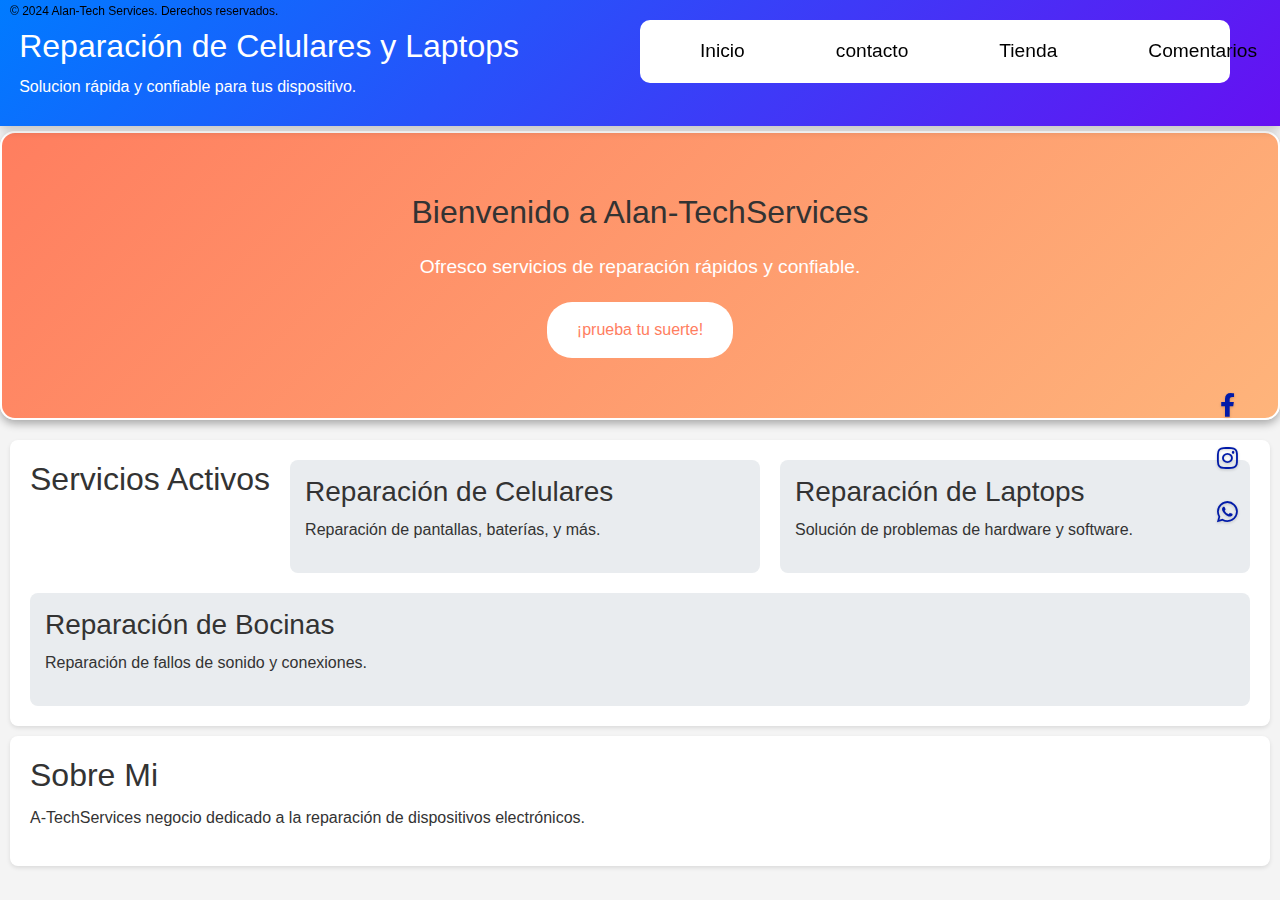
==== index.html @ 2dee17c3 "Add files via upload" ====
<!DOCTYPE html>
<html lang="en">

<head>
    <meta charset="UTF-8">
    <meta name="viewport" content="width=device-width, initial-scale=1.0">
    <title>A-Tech Services</title>
    <link href="https://cdn.jsdelivr.net/npm/bootstrap@5.3.0/dist/css/bootstrap.min.css" rel="stylesheet">
    <link rel="stylesheet" href="css/styles.css">
    <link rel="stylesheet" href="https://cdnjs.cloudflare.com/ajax/libs/font-awesome/6.0.0-beta3/css/all.min.css">
    <!-- Font Awesome Icons -->
</head>

<body>
    <!--html DEL HEADER-->
    <header>
        <div class="header-content">
            <h1>Reparación de Celulares y Laptops</h1>
            <p>Solucion rápida y confiable para tus dispositivo.</p>
        </div>
    </header>


    <!-- HTML DEL NAVBAR -->
    <nav class="navbar navbar-expand-lg navbar-black fixed-top desktop-navbar">
        <div class="container-fluid">
            <div class="collapse navbar-collapse show" id="navbarNav">
                <ul class="navbar-nav ms-auto d-flex flex-row justify-content-end w-100">
                    <li class="nav-item">
                        <a class="nav-link active" aria-current="page" href="index.html">Inicio</a>
                    </li>
                    <li class="nav-item">
                        <a class="nav-link" href="contact.html">contacto</a>
                    </li>
                    <li class="nav-item">
                        <a class="nav-link" href="shop.html">Tienda</a>
                    </li>
                    <li class="nav-item">
                        <a class="nav-link" href="comenta.html">Comentarios</a>
                    </li>
                </ul>
            </div>
        </div>
    </nav>


    <section id="home">
        <h2>Bienvenido a Alan-TechServices</h2>
        <p>Ofresco servicios de reparación rápidos y confiable.</p>
        <button id="promo-btn">¡prueba tu suerte!</button>
    </section>

    <section id="services">
        <h2>Servicios Activos</h2>
        <div class="service" id="phone-repair" data-modal="phone-modal">
            <h3>Reparación de Celulares</h3>
            <p>Reparación de pantallas, baterías, y más.</p>
        </div>
        <div class="service" id="laptop-repair" data-modal="laptop-modal">
            <h3>Reparación de Laptops</h3>
            <p>Solución de problemas de hardware y software.</p>
        </div>
        <div class="service" id="speaker-repair" data-modal="speaker-modal">
            <h3>Reparación de Bocinas</h3>
            <p>Reparación de fallos de sonido y conexiones.</p>
        </div>
    </section>



    <!-- Modal para Reparación de Celulares -->
    <div id="phone-modal" class="modal">
        <div class="modal-content">
            <span class="close">&times;</span>
            <h2>Reparación de Celulares</h2>
            <p><strong>Servicios ofrecidos:</strong></p>
            <ul>
                <li>Reemplazo de pantallas rotas</li>
                <li>Cambio de baterías</li>
                <li>Reparación de botones y conexiones</li>
                <li>Diagnóstico y solución de problemas de software</li>
            </ul>
        </div>
    </div>


    <!-- Modal para Reparación de Laptops -->
    <div id="laptop-modal" class="modal">
        <div class="modal-content">
            <span class="close">&times;</span>
            <h2>Reparación de Laptops</h2>
            <p><strong>Servicios ofrecidos:</strong></p>
            <ul>
                <li>Reparación de hardware (pantalla, teclado, puertos)</li>
                <li>Actualización y reparación de software</li>
                <li>Reemplazo de componentes internos (HDD, RAM)</li>
                <li>Diagnóstico de problemas de rendimiento</li>
            </ul>
        </div>
    </div>


    <!-- Modal para Reparación de Bocinas -->
    <div id="speaker-modal" class="modal">
        <div class="modal-content">
            <span class="close">&times;</span>
            <h2>Reparación de Bocinas</h2>
            <p><strong>Servicios ofrecidos:</strong></p>
            <ul>
                <li>Reparación de fallos de sonido</li>
                <li>Reemplazo de componentes dañados</li>
                <li>Solución de problemas de conexión</li>
                <li>Calibración de sonido</li>
            </ul>
        </div>
    </div>


    <section id="about">
        <h2>Sobre Mi</h2>
        <p>A-TechServices negocio dedicado a la reparación de dispositivos electrónicos.</p>
    </section>






    <!--ICON EN MODO MOVIL Y TABLET  HTML-->
    <nav class="navbar navbar-expand-lg navbar-black fixed-bottom mobile-navbar">
        <div class="container-fluid">
            <div class="collapse navbar-collapse show" id="mobileNavbarNav">
                <ul class="navbar-nav ms-auto d-flex flex-row justify-content-center w-100">
                    <li class="nav-item">
                        <a class="nav-link active" aria-current="page" href="index.html"><i class="fas fa-home"></i></a>
                    </li>
                    <li class="nav-item">
                        <a class="nav-link" href="contact.html"><i class="fas fa-user"></i></a>
                    </li>
                    <li class="nav-item">
                        <a class="nav-link" href="shop.html"><i class="fas fa-store"></i></a>
                    </li>
                    <li class="nav-item">
                        <a class="nav-link" href="comenta.html"><i class="fas fa-envelope"></i></a>
                    </li>
                </ul>
            </div>
        </div>
    </nav>


    <!-- ICONOS DE REDES SOCIALES -->
    <section class="social-media">
        <div class="container text-center">
            <div class="social-icons">
                <a href="#" class="social-icon"><i class="fab fa-facebook-f"></i></a>
                <a href="#" class="social-icon"><i class="fab fa-instagram"></i></a>
                <a href="#" class="social-icon"><i class="fab fa-whatsapp"></i></a>
            </div>
        </div>
    </section>



    <!-- FOOTER -->
    <footer class="footer">
        <p>&copy; 2024 Alan-Tech Services. Derechos reservados.</p>
    </footer>

    <script src="js/scripts.js"></script>
    <script src="https://cdn.jsdelivr.net/npm/bootstrap@5.3.0/dist/js/bootstrap.bundle.min.js"></script>
</body>

</html>
---- css/styles.css ----
/* Reset básico */
* {
    margin: 0;
    padding: 0;
    box-sizing: border-box;
}

body {
    font-family: Arial, sans-serif;
    line-height: 1.6;
    background-color: #f4f4f4;
    color: #333;
}

/* Estilos generales del encabezado */
header {
    background: linear-gradient(135deg, #007bff, #6610f2);
    color: #fff;
    text-align: left;
    padding: 0.2rem;
    position: relative; 
    top: 0;
    left: 0;
    width: 100%;
    box-shadow: 0 4px 10px rgba(0, 0, 0, 0.2);
    z-index: 1000; 
    overflow: hidden;
    transition: transform 0.3s ease, opacity 0.3s ease; /* Transiciones suaves para el encabezado */
}

/* Contenido del header */
.header-content {
    margin-top: 0.5rem;
    padding: 1rem;
    animation: fadeInUp 1.5s ease-out;
}

/* Estilos del h1 y p */
.header-content h1 {
    font-size: 2rem;
    margin: 0;
    animation: bounceIn 2s ease-out;
}

.header-content p {
    font-size: 1rem;
    margin: 0.5rem 0;
}

/* Animaciones clave */
@keyframes fadeInUp {
    from {
        opacity: 0;
        transform: translateY(20px);
    }
    to {
        opacity: 1;
        transform: translateY(0);
    }
}

@keyframes bounceIn {
    0% {
        transform: scale(0.3);
        opacity: 0;
    }
    50% {
        transform: scale(1.1);
        opacity: 1;
    }
    100% {
        transform: scale(1);
    }
}

/* Clases para el efecto de scroll */
.scrolled-down header {
    transform: translateY(-100%); /* Oculta el encabezado cuando se hace scroll hacia abajo */
    opacity: 0; /* Hace que el encabezado sea invisible */
}

.scrolled-up header {
    transform: translateY(0); /* Muestra el encabezado cuando se hace scroll hacia arriba */
    opacity: 1; /* Hace que el encabezado sea visible */
}

/* Adaptaciones para dispositivos móviles */
@media (max-width: 1024px) {
    .header-content h1 {
        font-size: 1.5rem; /* Tamaño del texto en pantallas más pequeñas */
        text-align: center;
    }
    .header-content p {
        font-size: 0.8rem;
        margin: 0.5rem 0;
        text-align: center;
    }
}



/* Estyles del navbar tanto en movilñes pc y tablet*/
.navbar {
    background: rgb(255, 255, 255); 
    border-radius: 10px;
    transition: background 0.3s ease-in-out;
    width: auto; 
    padding-right: 7%;
    margin: 20px;
    transition: transform 0.3s ease, opacity 0.3s ease; /* Transiciones suaves para el navbar */
}


/* Clases para el efecto de scroll en el navbar */
.scrolled-down .navbar {
    transform: translateY(-100%); /* Oculta el navbar cuando se hace scroll hacia abajo */
    opacity: 0; /* Hace que el navbar sea invisible */
}

.scrolled-up .navbar {
    transform: translateY(0); /* Muestra el navbar cuando se hace scroll hacia arriba */
    opacity: 1; /* Hace que el navbar sea visible */
}

.navbar-nav {
    flex-direction: row;
    align-items: center;
}

.navbar-nav .nav-link {
    color: #000000;
    font-size: 1.2rem;
    margin-left: 40px;
    margin-right: 35px;
    transition: color 0.3s ease-in-out;
    
}

.navbar-nav .nav-link:hover {
    color: #dac50f;
}


/* styles de computadora */

.desktop-navbar {
    margin-left: 50%;
    margin-right: 50px; 
    
}


.desktop-navbar .nav-link i {
    display: none; 
}

/* styles de celulares */

.mobile-navbar {
    display: none;
    position: fixed; /* Fija la posición en la pantalla */
    bottom: -9px; /* Asegura que esté en la parte inferior */
    left: 0;
    background: rgba(255, 255, 255, 0.527); /* Fondo semi-transparente */
    color: #010101; /* Color del texto */
    text-align: center; /* Centra el texto */
    font-size: 1.5rem; /* Ajusta el tamaño del texto */
    padding: 5px; /* Espaciado interno */
    box-shadow: 0 -2px 5px rgba(0, 0, 0, 0.2); /* Sombra sutil para destacar */
    z-index: 1000; /* Asegura que esté por encima de otros elementos */
}

/* ajueste al nabvar en movil */
.mobile-navbar .nav-link {
    color: #000000;
    font-size: 2rem; /* Tamaño del texto de los enlaces */
    margin-left: 15px; /* Espaciado entre los enlaces */
    margin-right: 15px;
    padding: 5px; /* Espaciado interno de los enlaces */
}

/* tablet*/
@media (max-width: 1024px) {
    .desktop-navbar {
        display: none;
    }

    .mobile-navbar {
        display: flex;
    }
}

/* Futuristic Animations */
@keyframes pulseGlow {
    0% {
        text-shadow: 0 0 5px #00ffcc, 0 0 10px #00ffcc, 0 0 20px #00ffcc, 0 0 40px #00ffcc, 0 0 80px #00ffcc, 0 0 120px #00ffcc, 0 0 160px #00ffcc;
    }
    100% {
        text-shadow: 0 0 10px #00ffff, 0 0 20px #00ffff, 0 0 40px #00ffff, 0 0 80px #00ffff, 0 0 120px #00ffff, 0 0 160px #00ffff, 0 0 200px #00ffff;
    }
}


/* CSS del footer */

.footer {
    position: fixed;
    top: -8px; /* Asegura que el footer esté en la parte inferior */
    left: 0;
    width: 100%;
    background-color: transparent; /* Sin fondo */
    color: rgb(0, 0, 0); /* Color del texto */
    text-align: left; /* Centra el texto */
    font-size: 0.75rem; /* Tamaño de fuente adecuado para el footer */
    z-index: 1000;
    padding: 10px; /* Espaciado interno */
    line-height: 1.5; /* Altura de línea */
    transition: transform 0.3s ease, opacity 0.3s ease; /* Transiciones suaves para el footer */
}

/* Clases para el efecto de scroll en el footer */
.scrolled-down .footer {
    transform: translateY(100%); /* Oculta el footer cuando se hace scroll hacia abajo */
    opacity: 0; /* Hace que el footer sea invisible */
}

.scrolled-up .footer {
    transform: translateY(0); /* Muestra el footer cuando se hace scroll hacia arriba */
    opacity: 1; /* Hace que el footer sea visible */
}





/* css de las redes sociales*/

.social-media {
    position: fixed; /* Fijo en la pantalla */
    top: 50%;
    right: 0;
    transform: translateY(-50%); /* Centra verticalmente */
    padding: 20px;
    /* Elimina el fondo y la sombra del contenedor */
    background-color: transparent;
    /* Opcional: bordes redondeados y sombra del contenedor se eliminan */
    border-radius: 0;
    box-shadow: none;
    z-index: 1000; /* Asegura que esté sobre otros elementos */
}

/* Contenedor de íconos */
.social-icons {
    display: flex;
    flex-direction: column; /* Alinea los íconos verticalmente */
    align-items: center; /* Centra los íconos horizontalmente dentro del contenedor */
    gap: 15px; /* Espacio entre íconos */
    animation: slideIn 1s ease-out;
    
}

/* Estilos individuales para los íconos */
.social-icon {
    display: inline-block;
    font-size: 24px; /* Tamaño del ícono, ajusta si es necesario */
    color: #011aa8; /* Color azul */
    transition: color 0.3s ease, transform 0.3s ease, box-shadow 0.3s ease; /* Transición suave */
    text-decoration: none; /* Quitar subrayado */
    /* Añadir sombreado sutil a los íconos */
    text-shadow: 0 1px 3px rgba(0, 0, 0, 0.2);
}

.social-icon:hover,
.social-icon:focus {
    color: #f8e805; /* Color azul más oscuro para el hover/focus */
    transform: scale(1.1); /* Efecto de escala al pasar el cursor */
    /* Añadir sombreado más pronunciado al pasar el cursor */
    text-shadow: 0 2px 6px rgba(0, 0, 0, 0.4);
}

.social-icon:active {
    color: #7a6400; /* Color azul aún más oscuro cuando se hace clic */
    transform: scale(1.05); /* Efecto de escala al hacer clic */
    /* Mantener el sombreado pronunciado al hacer clic */
    text-shadow: 0 2px 6px rgba(0, 0, 0, 0.4);
}

/* Animación de deslizamiento */
@keyframes slideIn {
    from {
        opacity: 0;
        transform: translateY(30px);
    }
    to {
        opacity: 1;
        transform: translateY(0);
    }
}





/*css del home*/

#home {
    background: linear-gradient(135deg, #ff7e5f, #feb47b); /* Fondo con gradiente atractivo */
    padding: 60px 20px; /* Espaciado interno para el contenido */
    margin: 5px auto 20px; /* Separación de 80px desde el header y margen inferior */
    border-radius: 15px;
    border: 2px solid #ffffff; /* Borde blanco */
    box-shadow: 0 4px 8px rgba(0, 0, 0, 0.3); /* Sombra para efecto de profundidad */
    color: #ffffff;
    text-align: center; /* Centra el texto */
    font-family: 'Arial', sans-serif;
    transition: transform 0.3s ease, opacity 0.3s ease; /* Transiciones suaves */
    position: relative;
}
/* Ajustes para dispositivos móviles */
@media (max-width: 1024px) {
    #home {
        margin: 10px auto 20px; /* Ajusta el margen superior para pantallas más pequeñas */
        padding: 40px 15px; /* Reduce el padding si es necesario para adaptarse mejor a pantallas más pequeñas */
    }
}

/* Ajustes para dispositivos móviles más pequeños */
@media (max-width: 600px) {
    #home {
        margin: 4px auto 20px; /* Ajusta el margen superior para pantallas muy pequeñas */
        padding: 30px 10px; /* Ajusta el padding para adaptarse mejor a pantallas muy pequeñas */
    }
}

/* Estilo del encabezado dentro de la sección #home */
#home h2 {
    font-size: 2rem;
    margin: 0;
    animation: fadeInUp 1s ease-out; /* Animación para el título */
}

/* Estilo del párrafo dentro de la sección #home */
#home p {
    font-size: 1.2rem;
    margin: 20px 0;
    animation: fadeInUp 1.5s ease-out; /* Animación para el párrafo */
}

/* Estilo del botón dentro de la sección #home */
#home #promo-btn {
    background-color: #ffffff;
    color: #ff7e5f;
    border: none;
    border-radius: 25px;
    padding: 15px 30px;
    font-size: 1rem;
    cursor: pointer;
    transition: background-color 0.3s ease, transform 0.3s ease; /* Transiciones suaves para el botón */
    animation: bounceIn 2s ease-out; /* Animación para el botón */
}

#home #promo-btn:hover {
    background-color: #ff7e5f;
    color: #ffffff;
    transform: scale(1.05); /* Efecto de zoom en hover */
}

/* Animación de entrada para el texto */
@keyframes fadeInUp {
    from {
        opacity: 0;
        transform: translateY(20px);
    }
    to {
        opacity: 1;
        transform: translateY(0);
    }
}

/* Animación de rebote para el botón */
@keyframes bounceIn {
    0% {
        transform: scale(0.3);
        opacity: 0;
    }
    50% {
        transform: scale(1.1);
        opacity: 1;
    }
    100% {
        transform: scale(1);
    }
}





/* styles de la secciones  */


section {
    padding: 20px;
    margin: 10px;
    border-radius: 8px;
    background: #fff;
    box-shadow: 0 2px 4px rgba(0, 0, 0, 0.1);
}

h2 {
    color: #333;
    margin-bottom: 10px;
}

button {
    background-color: #007bff;
    color: #fff;
    border: none;
    padding: 10px 20px;
    font-size: 16px;
    border-radius: 5px;
    cursor: pointer;
    transition: background-color 0.3s;
}

button:hover {
    background-color: #0056b3;
}

/* Estilos de los servicios */
#services {
    display: flex;
    flex-wrap: wrap;
    gap: 20px;
}

.service {
    flex: 1 1 calc(33.333% - 20px);
    padding: 15px;
    background: #e9ecef;
    border-radius: 8px;
    cursor: pointer;
    transition: background-color 0.3s;
}

.service:hover {
    background-color: #dee2e6;
}

/* Estilos del modal */
.modal {
    display: none;
    position: fixed;
    top: 0;
    left: 0;
    width: 100%;
    height: 100%;
    background: rgba(0, 0, 0, 0.5);
    justify-content: center;
    align-items: center;
}

.modal-content {
    background: #fff;
    padding: 20px;
    border-radius: 8px;
    width: 80%;
    max-width: 600px;
    position: relative;
}

.close {
    position: absolute;
    top: 10px;
    right: 10px;
    font-size: 24px;
    cursor: pointer;
}

/* Responsivo */
@media (max-width: 768px) {
    .service {
        flex: 1 1 100%;
    }
}

@media (max-width: 480px) {
    button {
        font-size: 14px;
        padding: 8px 16px;
    }
}


/* Estilo general para la sección de contacto */
#contact {
    background: linear-gradient(135deg, #f0f4f8, #e0e6ed); /* Gradiente suave de fondo */
    padding: 80px 20px; /* Espaciado interno para el contenido */
    margin: 130px auto 60px; /* Separación desde el encabezado y margen inferior */
    border-radius: 20px;
    border: 3px solid #056dce; /* Borde de color suave */
    box-shadow: 0 8px 20px rgba(0, 0, 0, 0.2); /* Sombra suave para profundidad */
    color: #333333; /* Color del texto */
    text-align: center; /* Centra el texto */
    font-family: 'Arial', sans-serif;
    max-width: 350px; /* Ancho máximo para la sección */
    position: relative;
}

/* Estilo del encabezado dentro de la sección de contacto */
#contact h2 {
    font-size: 2.5rem;
    margin-bottom: 20px;
    color: #1a1a1a; /* Color oscuro para el título */
    animation: fadeInDown 1s ease-out; /* Animación para el título */
}

/* Estilo del párrafo dentro de la sección de contacto */
#contact p {
    font-size: 1.2rem;
    margin-bottom: 30px;
    color: #555555; /* Color gris claro para el párrafo */
    animation: fadeInDown 1.5s ease-out; /* Animación para el párrafo */
}

/* Contenedor de íconos de contacto */
.contact-icons {
    display: flex;
    flex-direction: column; /* Disposición vertical */
    align-items: center; /* Centra los íconos horizontalmente */
    gap: 20px; /* Espacio entre íconos */
    animation: fadeInUp 1s ease-out; /* Animación de entrada */
}

/* Estilo para los enlaces de contacto */
.contact-link {
    display: flex;
    align-items: center; /* Centra el ícono y el texto verticalmente */
    justify-content: center; /* Centra el ícono y el texto horizontalmente */
    width: 150px; /* Tamaño fijo para todos los íconos */
    height: 50px; /* Tamaño fijo para todos los íconos */
    background: rgba(255, 255, 255, 0.8); /* Fondo blanco con opacidad */
    color: #333333; /* Color del texto */
    padding: 10px;
    border-radius: 25px; /* Bordes redondeados */
    text-decoration: none; /* Quitar subrayado */
    transition: background-color 0.3s ease, transform 0.3s ease, box-shadow 0.3s ease; /* Transiciones suaves */
    font-size: 1rem; /* Tamaño de fuente ajustado */
    box-shadow: 0 4px 8px rgba(0, 0, 0, 0.2); /* Sombra sutil */
    font-weight: 600; /* Fuente en negrita */
    animation: pulse 1.5s infinite; /* Nueva animación */
}

/* Estilo al pasar el cursor sobre los enlaces de contacto */
.contact-link:hover,
.contact-link:focus {
    background: #ffffff; /* Fondo más brillante */
    color: #1a1a1a; /* Color del texto más oscuro */
    transform: scale(1.05); /* Efecto de escala al pasar el cursor */
    box-shadow: 0 6px 12px rgba(0, 0, 0, 0.3); /* Sombra más pronunciada */
}

/* Animación de desvanecimiento y bajada */
@keyframes fadeInDown {
    from {
        opacity: 0;
        transform: translateY(-30px);
    }
    to {
        opacity: 1;
        transform: translateY(0);
    }
}

/* Animación de desvanecimiento y subida */
@keyframes fadeInUp {
    from {
        opacity: 0;
        transform: translateY(30px);
    }
    to {
        opacity: 1;
        transform: translateY(0);
    }
}

/* Nueva animación de pulso */
@keyframes pulse {
    0% {
        transform: scale(1);
    }
    50% {
        transform: scale(1.1);
    }
    100% {
        transform: scale(1);
    }
}

/* Ajustes específicos para pantallas pequeñas */
@media (max-width: 768px) {
    #contact {
        margin: 25px auto 40px; /* Menos margen superior en pantallas pequeñas */
        padding: 40px 15px; /* Ajusta el espaciado interno para pantallas pequeñas */
    }

    #contact h2 {
        font-size: 2rem; /* Reduce el tamaño del texto en pantallas pequeñas */
    }

    #contact p {
        font-size: 1rem; /* Ajusta el tamaño de fuente del párrafo en pantallas pequeñas */
    }

    .contact-link {
        font-size: 1rem; /* Ajusta el tamaño de fuente de los enlaces en pantallas pequeñas */
        padding: 8px 16px; /* Ajusta el relleno en pantallas pequeñas */
    }
}

/* Estilo específico para el ícono de WhatsApp */
.contact-link.whatsapp {
    background-color: #25D366; /* Color verde de WhatsApp */
    color: #ffffff; /* Color del texto blanco */
}

/* Estilo al pasar el cursor sobre el enlace de WhatsApp */
.contact-link.whatsapp:hover,
.contact-link.whatsapp:focus {
    background-color: #128C7E; /* Color verde más oscuro de WhatsApp */
}

/* Estilo cuando se hace clic en el enlace de WhatsApp */
.contact-link.whatsapp:active {
    background-color: #075E54; /* Color verde aún más oscuro */
}

/* Estilo específico para el ícono de Correo Electrónico */
.contact-link.email {
    background-color: #F7E8A4; /* Color amarillo para el correo electrónico */
    color: #333333; /* Color del texto oscuro */
}

/* Estilo al pasar el cursor sobre el enlace de Correo Electrónico */
.contact-link.email:hover,
.contact-link.email:focus {
    background-color: #F2C400; /* Color amarillo más oscuro */
}

/* Estilo cuando se hace clic en el enlace de Correo Electrónico */
.contact-link.email:active {
    background-color: #E1A800; /* Color amarillo aún más oscuro */
}

/* Estilo específico para el ícono de Teléfono */
.contact-link.phone {
    background-color: #4A90E2; /* Color azul para el teléfono */
    color: #ffffff; /* Color del texto blanco */
}

/* Estilo al pasar el cursor sobre el enlace de Teléfono */
.contact-link.phone:hover,
.contact-link.phone:focus {
    background-color: #357ABD; /* Color azul más oscuro */
}

/* Estilo cuando se hace clic en el enlace de Teléfono */
.contact-link.phone:active {
    background-color: #2C6B9D; /* Color azul aún más oscuro */
}




/*CSS DE SHOP*/
/* Estilos generales de la sección */
.section {
    background-color: #f8f9fa;
    padding-top: 60px; /* Espacio desde el header */
    padding-bottom: 60px;
    position: relative;
    overflow: hidden;
}

/* Efecto de parallax y desenfoque en el fondo */
.section::before {
    content: "";
    position: absolute;
    top: 0;
    left: 0;
    width: 100%;
    height: 100%;
    background: url('path-to-background-image.jpg') no-repeat center center fixed;
    background-size: cover;
    filter: blur(15px);
    z-index: -1;
    transform: scale(1.1); /* Asegura que el fondo cubra toda el área */
}

/* Estilo para el contenedor de tarjetas de producto */
.card {
    border-radius: 20px;
    overflow: hidden;
    position: relative;
    transition: transform 0.5s ease, box-shadow 0.5s ease;
    cursor: pointer;
    background-color: #fff;
    box-shadow: 0 8px 24px rgba(0, 0, 0, 0.3);
    will-change: transform, box-shadow;
    z-index: 1; /* Asegura que la tarjeta esté encima del fondo borroso */
}

/* Estilo para la imagen del producto */
.card-img-top {
    transition: transform 0.5s ease, filter 0.5s ease;
}

/* Efecto de zoom y filtro en la imagen del producto al pasar el mouse */
.card:hover .card-img-top {
    transform: scale(1.3);
    filter: brightness(50%) blur(4px);
}

/* Estilo para el cuerpo de la tarjeta */
.card-body {
    padding: 20px;
    position: relative;
    background-color: #fff;
    transition: background-color 0.3s ease;
}

/* Estilo para el título del producto */
.card-title {
    font-size: 1.6rem;
    font-weight: bold;
    margin-bottom: 0.5rem;
    color: #333;
    transition: color 0.3s ease;
}

/* Cambiar color del título al pasar el mouse */
.card:hover .card-title {
    color: #ffd700; /* Oro */
}

/* Estilo para la descripción breve del producto */
.card-text {
    font-size: 1.1rem;
    color: #6c757d;
    margin-bottom: 0.5rem;
}

/* Estilo para el precio del producto */
.card-price {
    font-size: 1.4rem;
    font-weight: bold;
    color: #28a745;
    margin-bottom: 1rem;
}

/* Estilo para el botón de compra */
.btn-success {
    background-color: #28a745;
    border-color: #28a745;
    transition: background-color 0.3s ease, border-color 0.3s ease, transform 0.3s ease;
    border-radius: 50px;
}

.btn-success:hover {
    background-color: #218838;
    border-color: #1e7e34;
    transform: translateY(-4px) scale(1.05);
}

/* Estilo para el contenedor de detalles del producto */
.product-details {
    display: none; /* Oculto por defecto */
    padding: 20px;
    background-color: rgba(255, 255, 255, 0.9); /* Fondo blanco con opacidad */
    border-top: 1px solid #ddd;
    box-shadow: 0 8px 16px rgba(0, 0, 0, 0.2);
    position: absolute;
    bottom: 0;
    left: 0;
    right: 0;
    max-height: 0; /* Inicialmente no visible */
    overflow: hidden;
    transition: max-height 0.6s ease, padding 0.6s ease, opacity 0.6s ease, transform 0.6s ease;
    opacity: 0;
    transform: translateY(10px);
}

/* Mostrar el contenedor de detalles cuando se activa */
.product-card.active .product-details {
    display: block;
    max-height: 400px; /* Tamaño máximo que el contenido puede expandirse */
    opacity: 1;
    transform: translateY(0);
    animation: expand 0.6s ease-out forwards;
}

/* Estilo para ocultar la imagen cuando se activa el contenido adicional */
.product-card.active .card-img-top {
    opacity: 0;
    transition: opacity 0.6s ease;
}

/* Estilo para el contenedor del producto */
.product-card {
    position: relative;
    cursor: pointer;
    overflow: hidden;
    transition: transform 0.5s ease, box-shadow 0.5s ease;
}

/* Efecto de deslizamiento de fondo cuando el mouse pasa sobre la tarjeta */
.product-card:hover {
    box-shadow: 0 16px 32px rgba(0, 0, 0, 0.4);
    transform: translateY(-10px);
}

/* Animación de expansión para detalles */
@keyframes expand {
    from {
        max-height: 0;
        opacity: 0;
        transform: translateY(10px);
    }
    to {
        max-height: 400px;
        opacity: 1;
        transform: translateY(0);
    }
}
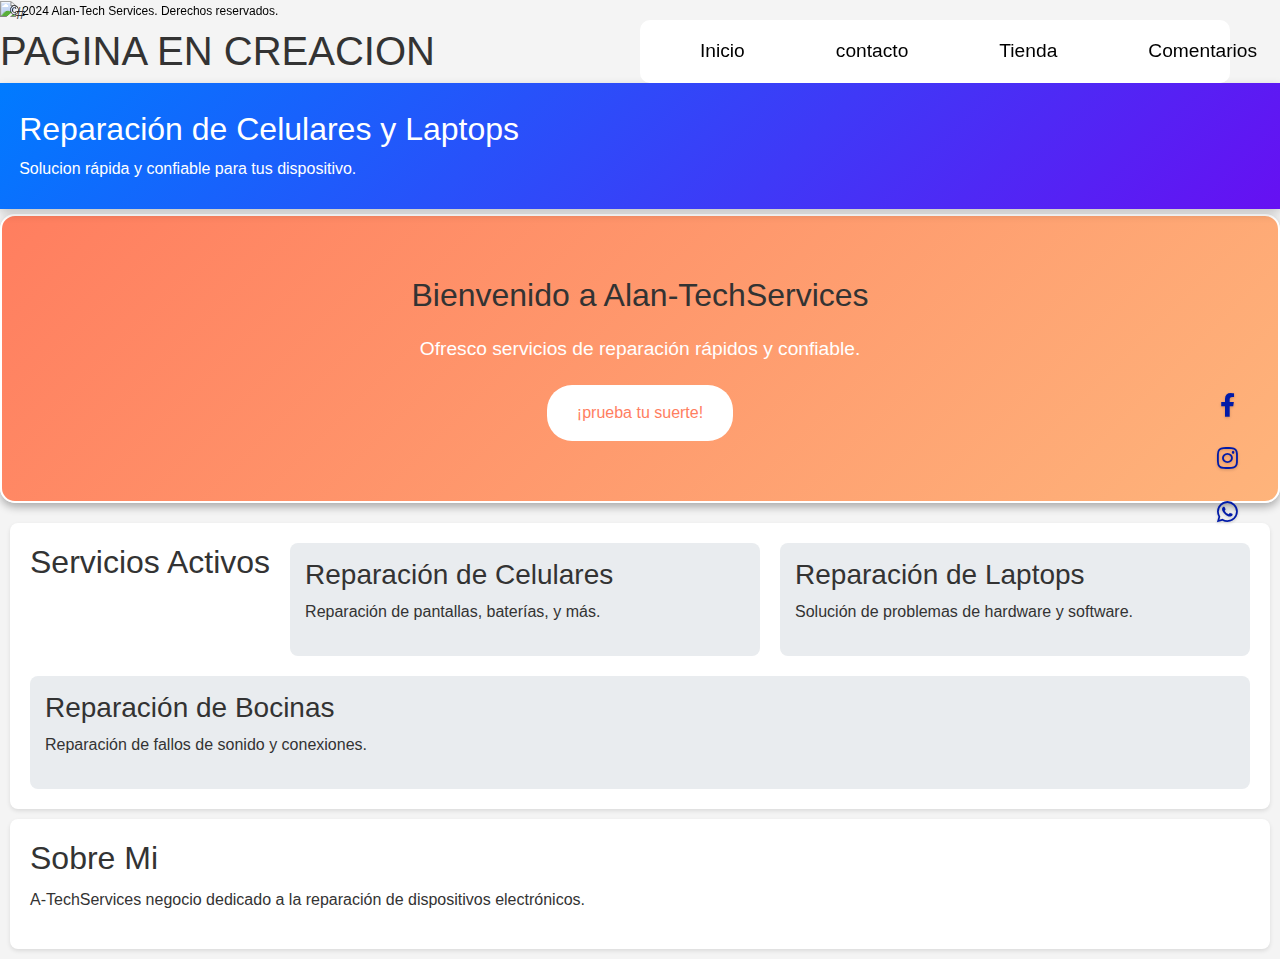
==== commit d516d358: "Update index.html" ====
--- a/index.html
+++ b/index.html
@@ -7,11 +7,17 @@
     <title>A-Tech Services</title>
     <link href="https://cdn.jsdelivr.net/npm/bootstrap@5.3.0/dist/css/bootstrap.min.css" rel="stylesheet">
     <link rel="stylesheet" href="css/styles.css">
+    <link rel="stylesheet" href="css/style.css">
     <link rel="stylesheet" href="https://cdnjs.cloudflare.com/ajax/libs/font-awesome/6.0.0-beta3/css/all.min.css">
     <!-- Font Awesome Icons -->
 </head>
 
 <body>
+
+    <div class="loader_bg">
+   <div class="loader"><img src="img/loading.gif" alt="#" /></div>
+   <h1>PAGINA EN CREACION</h1>
+</div>
     <!--html DEL HEADER-->
     <header>
         <div class="header-content">
@@ -167,8 +173,12 @@
         <p>&copy; 2024 Alan-Tech Services. Derechos reservados.</p>
     </footer>
 
+    <script src="js/jquery.min.js"></script>
+     
+    <script src="js/custom.js"></script>
+
     <script src="js/scripts.js"></script>
     <script src="https://cdn.jsdelivr.net/npm/bootstrap@5.3.0/dist/js/bootstrap.bundle.min.js"></script>
 </body>
 
-</html>+</html>
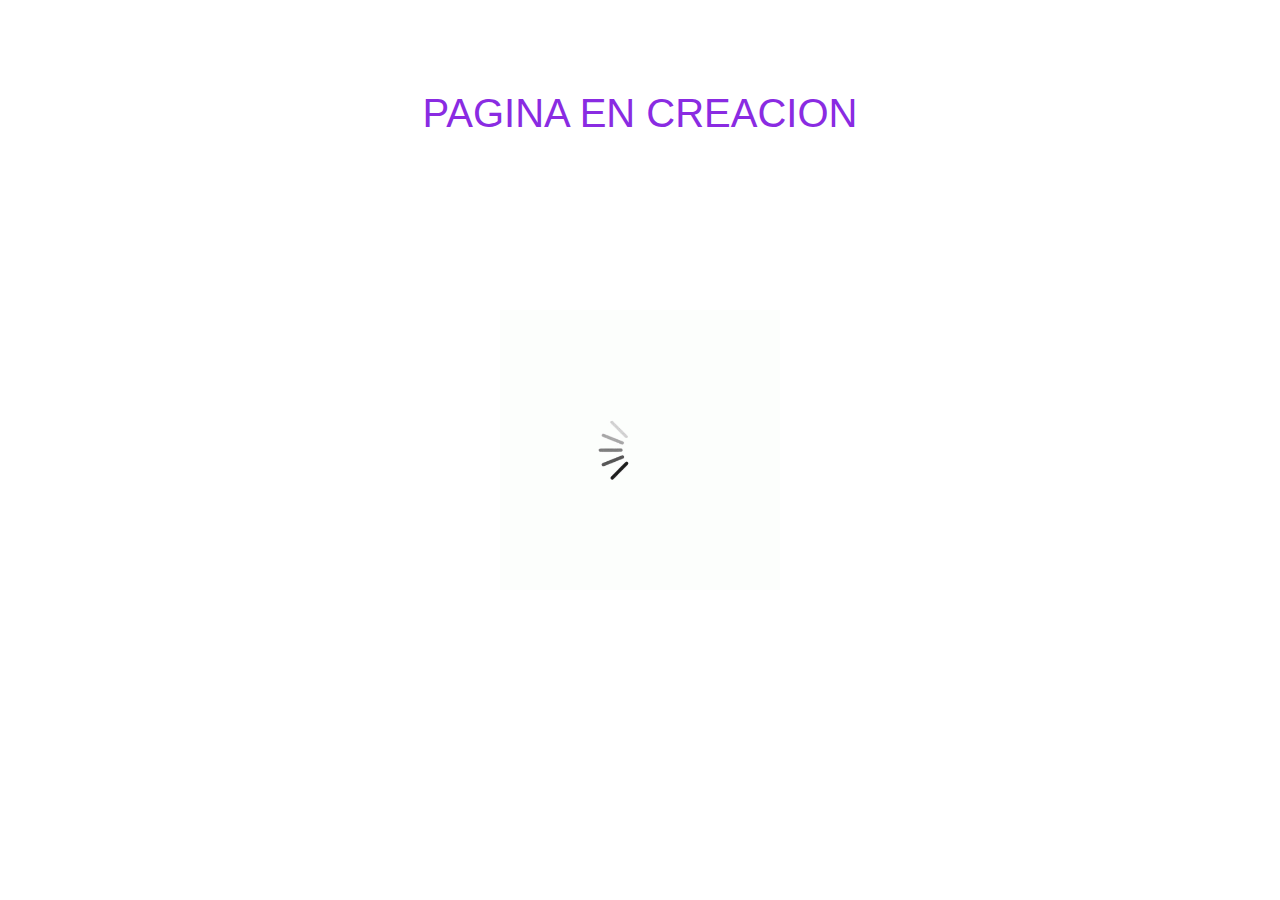
==== commit b2a511cb: "actualizacion index.html" ====
--- a/index.html
+++ b/index.html
@@ -9,6 +9,8 @@
     <link rel="stylesheet" href="css/styles.css">
     <link rel="stylesheet" href="css/style.css">
     <link rel="stylesheet" href="https://cdnjs.cloudflare.com/ajax/libs/font-awesome/6.0.0-beta3/css/all.min.css">
+    <link rel="stylesheet" href="https://cdnjs.cloudflare.com/ajax/libs/font-awesome/5.15.4/css/all.min.css">
+
     <!-- Font Awesome Icons -->
 </head>
 
@@ -50,86 +52,207 @@
     </nav>
 
 
-    <section id="home">
-        <h2>Bienvenido a Alan-TechServices</h2>
-        <p>Ofresco servicios de reparación rápidos y confiable.</p>
-        <button id="promo-btn">¡prueba tu suerte!</button>
-    </section>
-
-    <section id="services">
-        <h2>Servicios Activos</h2>
+
+    <h2 id="services-title">Servicios Activos</h2>
+
+    <section id="services" class="text-center">
+        
+
         <div class="service" id="phone-repair" data-modal="phone-modal">
+            <div class="service-icon">
+                <i class="fas fa-mobile-alt fa-3x"></i>
+            </div>
             <h3>Reparación de Celulares</h3>
             <p>Reparación de pantallas, baterías, y más.</p>
         </div>
         <div class="service" id="laptop-repair" data-modal="laptop-modal">
+            <div class="service-icon">
+                <i class="fas fa-laptop fa-3x"></i>
+            </div>
             <h3>Reparación de Laptops</h3>
             <p>Solución de problemas de hardware y software.</p>
         </div>
         <div class="service" id="speaker-repair" data-modal="speaker-modal">
+            <div class="service-icon">
+                <i class="fas fa-volume-up fa-3x"></i>
+            </div>
             <h3>Reparación de Bocinas</h3>
             <p>Reparación de fallos de sonido y conexiones.</p>
         </div>
     </section>
+    
 
 
 
     <!-- Modal para Reparación de Celulares -->
-    <div id="phone-modal" class="modal">
-        <div class="modal-content">
-            <span class="close">&times;</span>
-            <h2>Reparación de Celulares</h2>
-            <p><strong>Servicios ofrecidos:</strong></p>
-            <ul>
-                <li>Reemplazo de pantallas rotas</li>
-                <li>Cambio de baterías</li>
-                <li>Reparación de botones y conexiones</li>
-                <li>Diagnóstico y solución de problemas de software</li>
-            </ul>
-        </div>
-    </div>
-
-
-    <!-- Modal para Reparación de Laptops -->
-    <div id="laptop-modal" class="modal">
-        <div class="modal-content">
-            <span class="close">&times;</span>
-            <h2>Reparación de Laptops</h2>
-            <p><strong>Servicios ofrecidos:</strong></p>
-            <ul>
-                <li>Reparación de hardware (pantalla, teclado, puertos)</li>
-                <li>Actualización y reparación de software</li>
-                <li>Reemplazo de componentes internos (HDD, RAM)</li>
-                <li>Diagnóstico de problemas de rendimiento</li>
-            </ul>
-        </div>
-    </div>
-
-
-    <!-- Modal para Reparación de Bocinas -->
-    <div id="speaker-modal" class="modal">
-        <div class="modal-content">
-            <span class="close">&times;</span>
-            <h2>Reparación de Bocinas</h2>
-            <p><strong>Servicios ofrecidos:</strong></p>
-            <ul>
-                <li>Reparación de fallos de sonido</li>
-                <li>Reemplazo de componentes dañados</li>
-                <li>Solución de problemas de conexión</li>
-                <li>Calibración de sonido</li>
-            </ul>
-        </div>
-    </div>
-
-
-    <section id="about">
-        <h2>Sobre Mi</h2>
-        <p>A-TechServices negocio dedicado a la reparación de dispositivos electrónicos.</p>
-    </section>
-
-
-
-
+<div id="phone-modal" class="modal">
+    <div class="modal-content">
+        <span class="close">&times;</span>
+        <h2>Reparación de Celulares</h2>
+        <p><strong>Servicios ofrecidos:</strong></p>
+        <ul class="service-list">
+            <li data-target="phone-screen-replace">Reemplazo de pantallas rotas</li>
+            <li data-target="phone-battery-change">Cambio de baterías</li>
+            <li data-target="phone-button-repair">Reparación de botones y conexiones</li>
+            <li data-target="phone-software-diagnosis">Diagnóstico y solución de problemas de software</li>
+        </ul>
+    </div>
+</div>
+
+<!-- Modal para Reparación de Laptops -->
+<div id="laptop-modal" class="modal">
+    <div class="modal-content">
+        <span class="close">&times;</span>
+        <h2>Reparación de Laptops</h2>
+        <p><strong>Servicios ofrecidos:</strong></p>
+        <ul class="service-list">
+            <li data-target="laptop-hardware-repair">Reparación de hardware (pantalla, teclado, puertos)</li>
+            <li data-target="laptop-software-repair">Actualización y reparación de software</li>
+            <li data-target="laptop-component-replace">Reemplazo de componentes internos (HDD, RAM)</li>
+            <li data-target="laptop-performance-diagnosis">Diagnóstico de problemas de rendimiento</li>
+        </ul>
+    </div>
+</div>
+
+<!-- Modal para Reparación de Celulares -->
+<div id="phone-modal" class="modal">
+    <div class="modal-content">
+        <span class="close">&times;</span>
+        <h2>Reparación de Celulares</h2>
+        <p><strong>Servicios ofrecidos:</strong></p>
+        <ul class="service-list">
+            <li data-target="phone-screen-replace">Reemplazo de pantallas rotas</li>
+            <li data-target="phone-battery-change">Cambio de baterías</li>
+            <li data-target="phone-button-repair">Reparación de botones y conexiones</li>
+            <li data-target="phone-software-diagnosis">Diagnóstico y solución de problemas de software</li>
+        </ul>
+    </div>
+</div>
+
+<!-- Modal para Reparación de Laptops -->
+<div id="laptop-modal" class="modal">
+    <div class="modal-content">
+        <span class="close">&times;</span>
+        <h2>Reparación de Laptops</h2>
+        <p><strong>Servicios ofrecidos:</strong></p>
+        <ul class="service-list">
+            <li data-target="laptop-hardware-repair">Reparación de hardware (pantalla, teclado, puertos)</li>
+            <li data-target="laptop-software-repair">Actualización y reparación de software</li>
+            <li data-target="laptop-component-replace">Reemplazo de componentes internos (HDD, RAM)</li>
+            <li data-target="laptop-performance-diagnosis">Diagnóstico de problemas de rendimiento</li>
+        </ul>
+    </div>
+</div>
+
+<!-- Modal para Reparación de Bocinas -->
+<div id="speaker-modal" class="modal">
+    <div class="modal-content">
+        <span class="close">&times;</span>
+        <h2>Reparación de Bocinas</h2>
+        <p><strong>Servicios ofrecidos:</strong></p>
+        <ul class="service-list">
+            
+            <li data-target="speaker-component-replace">Reemplazo de componentes dañados</li>
+            <li data-target="speaker-connection-issue">Solución de problemas de conexión</li>
+            
+        </ul>
+    </div>
+</div>
+
+<!-- Modales de Descripción de Servicios -->
+<div id="phone-screen-replace" class="info-modal modal">
+    <div class="modal-content">
+        <span class="close-info">&times;</span>
+        <h2>Reemplazo de Pantallas Rotas</h2>
+        <p>El reemplazo de pantallas rotas implica la extracción de la pantalla dañada y la instalación de una nueva, asegurando que todas las funciones táctiles y visuales sean completamente operativas.</p>
+    </div>
+</div>
+
+<div id="phone-battery-change" class="info-modal modal">
+    <div class="modal-content">
+        <span class="close-info">&times;</span>
+        <h2>Cambio de Baterías</h2>
+        <p>El cambio de baterías consiste en reemplazar la batería agotada o defectuosa por una nueva, mejorando la duración y rendimiento del dispositivo.</p>
+    </div>
+</div>
+
+<div id="phone-button-repair" class="info-modal modal">
+    <div class="modal-content">
+        <span class="close-info">&times;</span>
+        <h2>Reparación de Botones y Conexiones</h2>
+        <p>La reparación de botones y conexiones se centra en solucionar problemas con botones que no responden o conexiones defectuosas, garantizando un uso fluido del dispositivo.</p>
+    </div>
+</div>
+
+<div id="phone-software-diagnosis" class="info-modal modal">
+    <div class="modal-content">
+        <span class="close-info">&times;</span>
+        <h2>Diagnóstico y Solución de Problemas de Software</h2>
+        <p>Este servicio incluye el análisis del software del dispositivo para detectar y solucionar problemas que afectan su rendimiento, como bloqueos o fallos en aplicaciones.</p>
+    </div>
+</div>
+
+<div id="laptop-hardware-repair" class="info-modal modal">
+    <div class="modal-content">
+        <span class="close-info">&times;</span>
+        <h2>Reparación de Hardware (Pantalla, Teclado, Puertos)</h2>
+        <p>La reparación de hardware abarca la sustitución o reparación de componentes físicos como pantallas, teclados y puertos que han sufrido daños o fallos.</p>
+    </div>
+</div>
+
+<div id="laptop-software-repair" class="info-modal modal">
+    <div class="modal-content">
+        <span class="close-info">&times;</span>
+        <h2>Actualización y Reparación de Software</h2>
+        <p>Este servicio se encarga de actualizar el sistema operativo y las aplicaciones, así como de reparar errores que puedan estar causando problemas de rendimiento.</p>
+    </div>
+</div>
+
+<div id="laptop-component-replace" class="info-modal modal">
+    <div class="modal-content">
+        <span class="close-info">&times;</span>
+        <h2>Reemplazo de Componentes Internos (HDD, RAM)</h2>
+        <p>Se refiere al cambio de componentes internos como discos duros y memoria RAM, mejorando la capacidad y velocidad de la laptop.</p>
+    </div>
+</div>
+
+<div id="laptop-performance-diagnosis" class="info-modal modal">
+    <div class="modal-content">
+        <span class="close-info">&times;</span>
+        <h2>Diagnóstico de Problemas de Rendimiento</h2>
+        <p>Este diagnóstico ayuda a identificar problemas que afectan la velocidad y eficiencia de la laptop, ofreciendo soluciones adecuadas para optimizar su funcionamiento.</p>
+    </div>
+</div>
+
+
+
+<div id="speaker-component-replace" class="info-modal modal">
+    <div class="modal-content">
+        <span class="close-info">&times;</span>
+        <h2>Reemplazo de Componentes Dañados</h2>
+        <p>Este servicio implica cambiar componentes internos o externos dañados de la bocina para restaurar su funcionalidad y calidad de sonido.</p>
+    </div>
+</div>
+
+<div id="speaker-connection-issue" class="info-modal modal">
+    <div class="modal-content">
+        <span class="close-info">&times;</span>
+        <h2>Solución de Problemas de Conexión</h2>
+        <p>Se refiere a la identificación y solución de problemas que impiden que la bocina se conecte correctamente a otros dispositivos.</p>
+    </div>
+</div>
+
+
+
+
+<section id="about">
+    <div class="about-container">
+        <img src="img/logo.jpeg" alt="Logo A-TechServices" class="logo" />
+        <h2 id="about-title">Sobre Mi</h2>
+        <p>A-TechServices es un negocio dedicado a la reparación de dispositivos electrónicos. Ofrecemos servicios rápidos y confiables para que tus dispositivos estén siempre en óptimas condiciones.</p>
+        
+    </div>
+</section>
 
 
     <!--ICON EN MODO MOVIL Y TABLET  HTML-->
@@ -160,8 +283,9 @@
         <div class="container text-center">
             <div class="social-icons">
                 <a href="#" class="social-icon"><i class="fab fa-facebook-f"></i></a>
-                <a href="#" class="social-icon"><i class="fab fa-instagram"></i></a>
-                <a href="#" class="social-icon"><i class="fab fa-whatsapp"></i></a>
+                <a href="#" class="social-icon"><i class="fab fa-tiktok"></i></a>
+                <a href="https://wa.me/+526981041207?text=Solicito%20información" class="social-icon"><i class="fab fa-whatsapp"></i></a>
+                
             </div>
         </div>
     </section>
--- a/css/style.css
+++ b/css/style.css
@@ -0,0 +1,37 @@
+
+img {
+     max-width: 100%;
+     height: auto;
+}
+
+.loader_bg {
+     position: fixed;
+     z-index: 9999999;
+     background: #fff;
+     width: 100%;
+     height: 100%;
+}
+
+.loader {
+     height: 100%;
+     width: 100%;
+     position: absolute;
+     left: 0;
+     top: 0;
+     display: flex;
+     justify-content: center;
+     align-items: center;
+}
+
+.loader img {
+     width: 280px;
+}
+
+h1{
+     height: 25%;
+     width: 100%;
+     color: blueviolet;
+     display: flex;
+     justify-content: center;
+     align-items: center;  
+}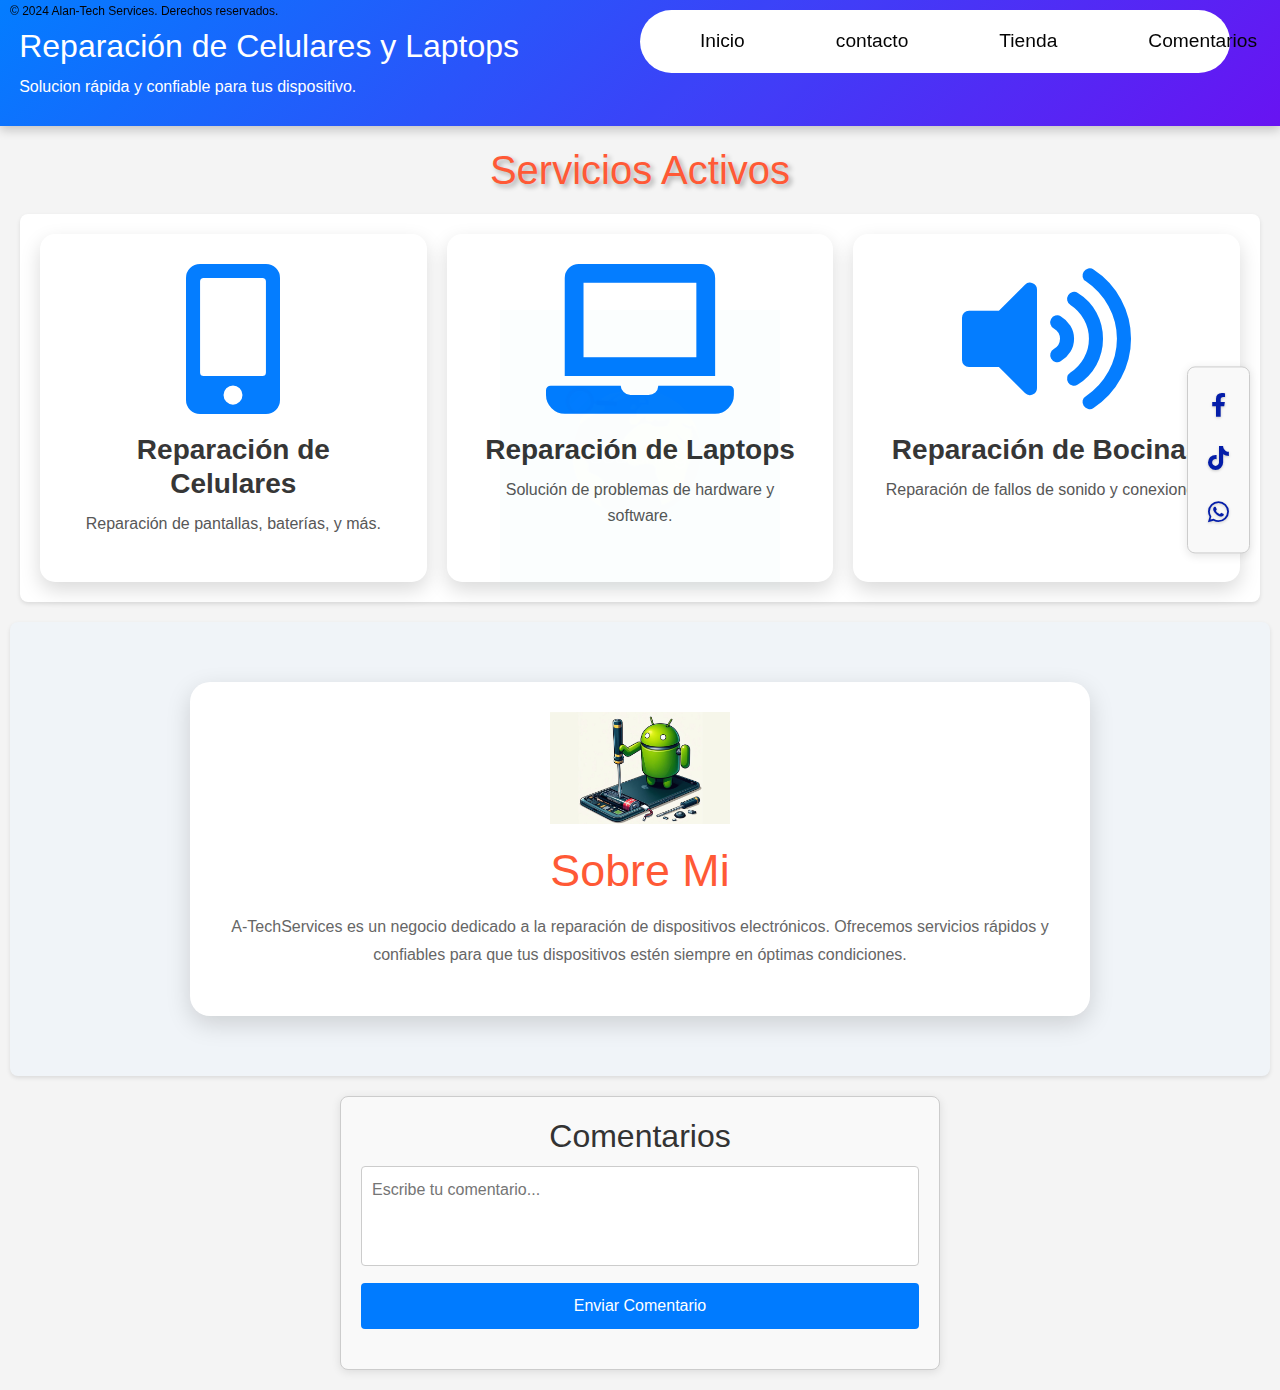
==== commit e14ace14: "Add files via upload" ====
--- a/index.html
+++ b/index.html
@@ -1,308 +1 @@
-<!DOCTYPE html>
-<html lang="en">
-
-<head>
-    <meta charset="UTF-8">
-    <meta name="viewport" content="width=device-width, initial-scale=1.0">
-    <title>A-Tech Services</title>
-    <link href="https://cdn.jsdelivr.net/npm/bootstrap@5.3.0/dist/css/bootstrap.min.css" rel="stylesheet">
-    <link rel="stylesheet" href="css/styles.css">
-    <link rel="stylesheet" href="css/style.css">
-    <link rel="stylesheet" href="https://cdnjs.cloudflare.com/ajax/libs/font-awesome/6.0.0-beta3/css/all.min.css">
-    <link rel="stylesheet" href="https://cdnjs.cloudflare.com/ajax/libs/font-awesome/5.15.4/css/all.min.css">
-
-    <!-- Font Awesome Icons -->
-</head>
-
-<body>
-
-    <div class="loader_bg">
-   <div class="loader"><img src="img/loading.gif" alt="#" /></div>
-   <h1>PAGINA EN CREACION</h1>
-</div>
-    <!--html DEL HEADER-->
-    <header>
-        <div class="header-content">
-            <h1>Reparación de Celulares y Laptops</h1>
-            <p>Solucion rápida y confiable para tus dispositivo.</p>
-        </div>
-    </header>
-
-
-    <!-- HTML DEL NAVBAR -->
-    <nav class="navbar navbar-expand-lg navbar-black fixed-top desktop-navbar">
-        <div class="container-fluid">
-            <div class="collapse navbar-collapse show" id="navbarNav">
-                <ul class="navbar-nav ms-auto d-flex flex-row justify-content-end w-100">
-                    <li class="nav-item">
-                        <a class="nav-link active" aria-current="page" href="index.html">Inicio</a>
-                    </li>
-                    <li class="nav-item">
-                        <a class="nav-link" href="contact.html">contacto</a>
-                    </li>
-                    <li class="nav-item">
-                        <a class="nav-link" href="shop.html">Tienda</a>
-                    </li>
-                    <li class="nav-item">
-                        <a class="nav-link" href="comenta.html">Comentarios</a>
-                    </li>
-                </ul>
-            </div>
-        </div>
-    </nav>
-
-
-
-    <h2 id="services-title">Servicios Activos</h2>
-
-    <section id="services" class="text-center">
-        
-
-        <div class="service" id="phone-repair" data-modal="phone-modal">
-            <div class="service-icon">
-                <i class="fas fa-mobile-alt fa-3x"></i>
-            </div>
-            <h3>Reparación de Celulares</h3>
-            <p>Reparación de pantallas, baterías, y más.</p>
-        </div>
-        <div class="service" id="laptop-repair" data-modal="laptop-modal">
-            <div class="service-icon">
-                <i class="fas fa-laptop fa-3x"></i>
-            </div>
-            <h3>Reparación de Laptops</h3>
-            <p>Solución de problemas de hardware y software.</p>
-        </div>
-        <div class="service" id="speaker-repair" data-modal="speaker-modal">
-            <div class="service-icon">
-                <i class="fas fa-volume-up fa-3x"></i>
-            </div>
-            <h3>Reparación de Bocinas</h3>
-            <p>Reparación de fallos de sonido y conexiones.</p>
-        </div>
-    </section>
-    
-
-
-
-    <!-- Modal para Reparación de Celulares -->
-<div id="phone-modal" class="modal">
-    <div class="modal-content">
-        <span class="close">&times;</span>
-        <h2>Reparación de Celulares</h2>
-        <p><strong>Servicios ofrecidos:</strong></p>
-        <ul class="service-list">
-            <li data-target="phone-screen-replace">Reemplazo de pantallas rotas</li>
-            <li data-target="phone-battery-change">Cambio de baterías</li>
-            <li data-target="phone-button-repair">Reparación de botones y conexiones</li>
-            <li data-target="phone-software-diagnosis">Diagnóstico y solución de problemas de software</li>
-        </ul>
-    </div>
-</div>
-
-<!-- Modal para Reparación de Laptops -->
-<div id="laptop-modal" class="modal">
-    <div class="modal-content">
-        <span class="close">&times;</span>
-        <h2>Reparación de Laptops</h2>
-        <p><strong>Servicios ofrecidos:</strong></p>
-        <ul class="service-list">
-            <li data-target="laptop-hardware-repair">Reparación de hardware (pantalla, teclado, puertos)</li>
-            <li data-target="laptop-software-repair">Actualización y reparación de software</li>
-            <li data-target="laptop-component-replace">Reemplazo de componentes internos (HDD, RAM)</li>
-            <li data-target="laptop-performance-diagnosis">Diagnóstico de problemas de rendimiento</li>
-        </ul>
-    </div>
-</div>
-
-<!-- Modal para Reparación de Celulares -->
-<div id="phone-modal" class="modal">
-    <div class="modal-content">
-        <span class="close">&times;</span>
-        <h2>Reparación de Celulares</h2>
-        <p><strong>Servicios ofrecidos:</strong></p>
-        <ul class="service-list">
-            <li data-target="phone-screen-replace">Reemplazo de pantallas rotas</li>
-            <li data-target="phone-battery-change">Cambio de baterías</li>
-            <li data-target="phone-button-repair">Reparación de botones y conexiones</li>
-            <li data-target="phone-software-diagnosis">Diagnóstico y solución de problemas de software</li>
-        </ul>
-    </div>
-</div>
-
-<!-- Modal para Reparación de Laptops -->
-<div id="laptop-modal" class="modal">
-    <div class="modal-content">
-        <span class="close">&times;</span>
-        <h2>Reparación de Laptops</h2>
-        <p><strong>Servicios ofrecidos:</strong></p>
-        <ul class="service-list">
-            <li data-target="laptop-hardware-repair">Reparación de hardware (pantalla, teclado, puertos)</li>
-            <li data-target="laptop-software-repair">Actualización y reparación de software</li>
-            <li data-target="laptop-component-replace">Reemplazo de componentes internos (HDD, RAM)</li>
-            <li data-target="laptop-performance-diagnosis">Diagnóstico de problemas de rendimiento</li>
-        </ul>
-    </div>
-</div>
-
-<!-- Modal para Reparación de Bocinas -->
-<div id="speaker-modal" class="modal">
-    <div class="modal-content">
-        <span class="close">&times;</span>
-        <h2>Reparación de Bocinas</h2>
-        <p><strong>Servicios ofrecidos:</strong></p>
-        <ul class="service-list">
-            
-            <li data-target="speaker-component-replace">Reemplazo de componentes dañados</li>
-            <li data-target="speaker-connection-issue">Solución de problemas de conexión</li>
-            
-        </ul>
-    </div>
-</div>
-
-<!-- Modales de Descripción de Servicios -->
-<div id="phone-screen-replace" class="info-modal modal">
-    <div class="modal-content">
-        <span class="close-info">&times;</span>
-        <h2>Reemplazo de Pantallas Rotas</h2>
-        <p>El reemplazo de pantallas rotas implica la extracción de la pantalla dañada y la instalación de una nueva, asegurando que todas las funciones táctiles y visuales sean completamente operativas.</p>
-    </div>
-</div>
-
-<div id="phone-battery-change" class="info-modal modal">
-    <div class="modal-content">
-        <span class="close-info">&times;</span>
-        <h2>Cambio de Baterías</h2>
-        <p>El cambio de baterías consiste en reemplazar la batería agotada o defectuosa por una nueva, mejorando la duración y rendimiento del dispositivo.</p>
-    </div>
-</div>
-
-<div id="phone-button-repair" class="info-modal modal">
-    <div class="modal-content">
-        <span class="close-info">&times;</span>
-        <h2>Reparación de Botones y Conexiones</h2>
-        <p>La reparación de botones y conexiones se centra en solucionar problemas con botones que no responden o conexiones defectuosas, garantizando un uso fluido del dispositivo.</p>
-    </div>
-</div>
-
-<div id="phone-software-diagnosis" class="info-modal modal">
-    <div class="modal-content">
-        <span class="close-info">&times;</span>
-        <h2>Diagnóstico y Solución de Problemas de Software</h2>
-        <p>Este servicio incluye el análisis del software del dispositivo para detectar y solucionar problemas que afectan su rendimiento, como bloqueos o fallos en aplicaciones.</p>
-    </div>
-</div>
-
-<div id="laptop-hardware-repair" class="info-modal modal">
-    <div class="modal-content">
-        <span class="close-info">&times;</span>
-        <h2>Reparación de Hardware (Pantalla, Teclado, Puertos)</h2>
-        <p>La reparación de hardware abarca la sustitución o reparación de componentes físicos como pantallas, teclados y puertos que han sufrido daños o fallos.</p>
-    </div>
-</div>
-
-<div id="laptop-software-repair" class="info-modal modal">
-    <div class="modal-content">
-        <span class="close-info">&times;</span>
-        <h2>Actualización y Reparación de Software</h2>
-        <p>Este servicio se encarga de actualizar el sistema operativo y las aplicaciones, así como de reparar errores que puedan estar causando problemas de rendimiento.</p>
-    </div>
-</div>
-
-<div id="laptop-component-replace" class="info-modal modal">
-    <div class="modal-content">
-        <span class="close-info">&times;</span>
-        <h2>Reemplazo de Componentes Internos (HDD, RAM)</h2>
-        <p>Se refiere al cambio de componentes internos como discos duros y memoria RAM, mejorando la capacidad y velocidad de la laptop.</p>
-    </div>
-</div>
-
-<div id="laptop-performance-diagnosis" class="info-modal modal">
-    <div class="modal-content">
-        <span class="close-info">&times;</span>
-        <h2>Diagnóstico de Problemas de Rendimiento</h2>
-        <p>Este diagnóstico ayuda a identificar problemas que afectan la velocidad y eficiencia de la laptop, ofreciendo soluciones adecuadas para optimizar su funcionamiento.</p>
-    </div>
-</div>
-
-
-
-<div id="speaker-component-replace" class="info-modal modal">
-    <div class="modal-content">
-        <span class="close-info">&times;</span>
-        <h2>Reemplazo de Componentes Dañados</h2>
-        <p>Este servicio implica cambiar componentes internos o externos dañados de la bocina para restaurar su funcionalidad y calidad de sonido.</p>
-    </div>
-</div>
-
-<div id="speaker-connection-issue" class="info-modal modal">
-    <div class="modal-content">
-        <span class="close-info">&times;</span>
-        <h2>Solución de Problemas de Conexión</h2>
-        <p>Se refiere a la identificación y solución de problemas que impiden que la bocina se conecte correctamente a otros dispositivos.</p>
-    </div>
-</div>
-
-
-
-
-<section id="about">
-    <div class="about-container">
-        <img src="img/logo.jpeg" alt="Logo A-TechServices" class="logo" />
-        <h2 id="about-title">Sobre Mi</h2>
-        <p>A-TechServices es un negocio dedicado a la reparación de dispositivos electrónicos. Ofrecemos servicios rápidos y confiables para que tus dispositivos estén siempre en óptimas condiciones.</p>
-        
-    </div>
-</section>
-
-
-    <!--ICON EN MODO MOVIL Y TABLET  HTML-->
-    <nav class="navbar navbar-expand-lg navbar-black fixed-bottom mobile-navbar">
-        <div class="container-fluid">
-            <div class="collapse navbar-collapse show" id="mobileNavbarNav">
-                <ul class="navbar-nav ms-auto d-flex flex-row justify-content-center w-100">
-                    <li class="nav-item">
-                        <a class="nav-link active" aria-current="page" href="index.html"><i class="fas fa-home"></i></a>
-                    </li>
-                    <li class="nav-item">
-                        <a class="nav-link" href="contact.html"><i class="fas fa-user"></i></a>
-                    </li>
-                    <li class="nav-item">
-                        <a class="nav-link" href="shop.html"><i class="fas fa-store"></i></a>
-                    </li>
-                    <li class="nav-item">
-                        <a class="nav-link" href="comenta.html"><i class="fas fa-envelope"></i></a>
-                    </li>
-                </ul>
-            </div>
-        </div>
-    </nav>
-
-
-    <!-- ICONOS DE REDES SOCIALES -->
-    <section class="social-media">
-        <div class="container text-center">
-            <div class="social-icons">
-                <a href="#" class="social-icon"><i class="fab fa-facebook-f"></i></a>
-                <a href="#" class="social-icon"><i class="fab fa-tiktok"></i></a>
-                <a href="https://wa.me/+526981041207?text=Solicito%20información" class="social-icon"><i class="fab fa-whatsapp"></i></a>
-                
-            </div>
-        </div>
-    </section>
-
-
-
-    <!-- FOOTER -->
-    <footer class="footer">
-        <p>&copy; 2024 Alan-Tech Services. Derechos reservados.</p>
-    </footer>
-
-    <script src="js/jquery.min.js"></script>
-     
-    <script src="js/custom.js"></script>
-
-    <script src="js/scripts.js"></script>
-    <script src="https://cdn.jsdelivr.net/npm/bootstrap@5.3.0/dist/js/bootstrap.bundle.min.js"></script>
-</body>
-
-</html>
+<!doctypehtml> <html lang=en> <head> <meta charset=UTF-8> <meta content="width=device-width,initial-scale=1"name=viewport> <title>A-Tech Services</title> <link href=https://cdn.jsdelivr.net/npm/bootstrap@5.3.0/dist/css/bootstrap.min.css rel=stylesheet> <link href=css/styles.css rel=stylesheet> <link href=css/style.css rel=stylesheet> <link href=https://cdnjs.cloudflare.com/ajax/libs/font-awesome/6.0.0-beta3/css/all.min.css rel=stylesheet> <link href=https://cdnjs.cloudflare.com/ajax/libs/font-awesome/5.15.4/css/all.min.css rel=stylesheet> </head> <body> <div class=loader_bg> <div class=loader><img alt=# src=img/loa.gif></div> </div> <header> <div class=header-content> <h1>Reparación de Celulares y Laptops</h1> <p>Solucion rápida y confiable para tus dispositivo.</p> </div> </header> <nav class="navbar navbar-black navbar-expand-lg desktop-navbar fixed-top"> <div class=container-fluid> <div class="collapse navbar-collapse show"id=navbarNav> <ul class="d-flex flex-row ms-auto navbar-nav w-100 justify-content-end"> <li class=nav-item> <a class="nav-link active"href=index.html aria-current=page>Inicio</a> </li> <li class=nav-item> <a class=nav-link href=contact.html>contacto</a> </li> <li class=nav-item> <a class=nav-link href=shop.html>Tienda</a> </li> <li class=nav-item> <a class=nav-link href=comenta.html>Comentarios</a> </li> </ul> </div> </div> </nav> <h2 id=services-title>Servicios Activos</h2> <section class=text-center id=services> <div class=service id=phone-repair data-modal=phone-modal> <div class=service-icon> <i class="fas fa-3x fa-mobile-alt"></i> </div> <h3>Reparación de Celulares</h3> <p>Reparación de pantallas, baterías, y más.</p> </div> <div class=service id=laptop-repair data-modal=laptop-modal> <div class=service-icon> <i class="fas fa-3x fa-laptop"></i> </div> <h3>Reparación de Laptops</h3> <p>Solución de problemas de hardware y software.</p> </div> <div class=service id=speaker-repair data-modal=speaker-modal> <div class=service-icon> <i class="fas fa-3x fa-volume-up"></i> </div> <h3>Reparación de Bocinas</h3> <p>Reparación de fallos de sonido y conexiones.</p> </div> </section> <div class=modal id=phone-modal> <div class=modal-content> <span class=close>×</span> <h2>Reparación de Celulares</h2> <p><strong>Servicios ofrecidos:</strong></p> <ul class=service-list> <li data-target=phone-screen-replace>Reemplazo de pantallas rotas</li> <li data-target=phone-battery-change>Cambio de baterías</li> <li data-target=phone-button-repair>Reparación de botones y conexiones</li> <li data-target=phone-software-diagnosis>Diagnóstico y solución de problemas de software</li> </ul> </div> </div> <div class=modal id=laptop-modal> <div class=modal-content> <span class=close>×</span> <h2>Reparación de Laptops</h2> <p><strong>Servicios ofrecidos:</strong></p> <ul class=service-list> <li data-target=laptop-hardware-repair>Reparación de hardware (pantalla, teclado, puertos)</li> <li data-target=laptop-software-repair>Actualización y reparación de software</li> <li data-target=laptop-component-replace>Reemplazo de componentes internos (HDD, RAM)</li> <li data-target=laptop-performance-diagnosis>Diagnóstico de problemas de rendimiento</li> </ul> </div> </div> <div class=modal id=phone-modal> <div class=modal-content> <span class=close>×</span> <h2>Reparación de Celulares</h2> <p><strong>Servicios ofrecidos:</strong></p> <ul class=service-list> <li data-target=phone-screen-replace>Reemplazo de pantallas rotas</li> <li data-target=phone-battery-change>Cambio de baterías</li> <li data-target=phone-button-repair>Reparación de botones y conexiones</li> <li data-target=phone-software-diagnosis>Diagnóstico y solución de problemas de software</li> </ul> </div> </div> <div class=modal id=laptop-modal> <div class=modal-content> <span class=close>×</span> <h2>Reparación de Laptops</h2> <p><strong>Servicios ofrecidos:</strong></p> <ul class=service-list> <li data-target=laptop-hardware-repair>Reparación de hardware (pantalla, teclado, puertos)</li> <li data-target=laptop-software-repair>Actualización y reparación de software</li> <li data-target=laptop-component-replace>Reemplazo de componentes internos (HDD, RAM)</li> <li data-target=laptop-performance-diagnosis>Diagnóstico de problemas de rendimiento</li> </ul> </div> </div> <div class=modal id=speaker-modal> <div class=modal-content> <span class=close>×</span> <h2>Reparación de Bocinas</h2> <p><strong>Servicios ofrecidos:</strong></p> <ul class=service-list> <li data-target=speaker-component-replace>Reemplazo de componentes dañados</li> <li data-target=speaker-connection-issue>Solución de problemas de conexión</li> </ul> </div> </div> <div class="modal info-modal"id=phone-screen-replace> <div class=modal-content> <span class=close-info>×</span> <h2>Reemplazo de Pantallas Rotas</h2> <p>El reemplazo de pantallas rotas implica la extracción de la pantalla dañada y la instalación de una nueva, asegurando que todas las funciones táctiles y visuales sean completamente operativas.</p> </div> </div> <div class="modal info-modal"id=phone-battery-change> <div class=modal-content> <span class=close-info>×</span> <h2>Cambio de Baterías</h2> <p>El cambio de baterías consiste en reemplazar la batería agotada o defectuosa por una nueva, mejorando la duración y rendimiento del dispositivo.</p> </div> </div> <div class="modal info-modal"id=phone-button-repair> <div class=modal-content> <span class=close-info>×</span> <h2>Reparación de Botones y Conexiones</h2> <p>La reparación de botones y conexiones se centra en solucionar problemas con botones que no responden o conexiones defectuosas, garantizando un uso fluido del dispositivo.</p> </div> </div> <div class="modal info-modal"id=phone-software-diagnosis> <div class=modal-content> <span class=close-info>×</span> <h2>Diagnóstico y Solución de Problemas de Software</h2> <p>Este servicio incluye el análisis del software del dispositivo para detectar y solucionar problemas que afectan su rendimiento, como bloqueos o fallos en aplicaciones.</p> </div> </div> <div class="modal info-modal"id=laptop-hardware-repair> <div class=modal-content> <span class=close-info>×</span> <h2>Reparación de Hardware (Pantalla, Teclado, Puertos)</h2> <p>La reparación de hardware abarca la sustitución o reparación de componentes físicos como pantallas, teclados y puertos que han sufrido daños o fallos.</p> </div> </div> <div class="modal info-modal"id=laptop-software-repair> <div class=modal-content> <span class=close-info>×</span> <h2>Actualización y Reparación de Software</h2> <p>Este servicio se encarga de actualizar el sistema operativo y las aplicaciones, así como de reparar errores que puedan estar causando problemas de rendimiento.</p> </div> </div> <div class="modal info-modal"id=laptop-component-replace> <div class=modal-content> <span class=close-info>×</span> <h2>Reemplazo de Componentes Internos (HDD, RAM)</h2> <p>Se refiere al cambio de componentes internos como discos duros y memoria RAM, mejorando la capacidad y velocidad de la laptop.</p> </div> </div> <div class="modal info-modal"id=laptop-performance-diagnosis> <div class=modal-content> <span class=close-info>×</span> <h2>Diagnóstico de Problemas de Rendimiento</h2> <p>Este diagnóstico ayuda a identificar problemas que afectan la velocidad y eficiencia de la laptop, ofreciendo soluciones adecuadas para optimizar su funcionamiento.</p> </div> </div> <div class="modal info-modal"id=speaker-component-replace> <div class=modal-content> <span class=close-info>×</span> <h2>Reemplazo de Componentes Dañados</h2> <p>Este servicio implica cambiar componentes internos o externos dañados de la bocina para restaurar su funcionalidad y calidad de sonido.</p> </div> </div> <div class="modal info-modal"id=speaker-connection-issue> <div class=modal-content> <span class=close-info>×</span> <h2>Solución de Problemas de Conexión</h2> <p>Se refiere a la identificación y solución de problemas que impiden que la bocina se conecte correctamente a otros dispositivos.</p> </div> </div> <section id=about> <div class=about-container> <img alt="Logo A-TechServices"src=img/logo.jpeg class=logo> <h2 id=about-title>Sobre Mi</h2> <p>A-TechServices es un negocio dedicado a la reparación de dispositivos electrónicos. Ofrecemos servicios rápidos y confiables para que tus dispositivos estén siempre en óptimas condiciones.</p> </div> </section> <nav class="navbar navbar-black navbar-expand-lg fixed-bottom mobile-navbar"> <div class=container-fluid> <div class="collapse navbar-collapse show"id=mobileNavbarNav> <ul class="d-flex flex-row ms-auto navbar-nav w-100 justify-content-center"> <li class=nav-item> <a class="nav-link active"href=index.html aria-current=page><i class="fas fa-home"></i></a> </li> <li class=nav-item> <a class=nav-link href=contact.html><i class="fas fa-user"></i></a> </li> <li class=nav-item> <a class=nav-link href=shop.html><i class="fas fa-store"></i></a> </li> <li class=nav-item> <a class=nav-link href=comenta.html><i class="fas fa-envelope"></i></a> </li> </ul> </div> </div> </nav> <section class=social-media> <div class="container text-center"> <div class=social-icons> <a class=social-icon href=#><i class="fab fa-facebook-f"></i></a> <a class=social-icon href=#><i class="fab fa-tiktok"></i></a> <a class=social-icon href="https://wa.me/+526981041207?text=Solicito%20información"><i class="fab fa-whatsapp"></i></a> </div> </div> </section> <div class=container> <h2>Comentarios</h2> <textarea id=commentInput placeholder="Escribe tu comentario..."></textarea> <button id=submitComment>Enviar Comentario</button> <div id=commentsSection></div> <div id=successMessage>Comentario guardado!</div> </div> <footer class=footer> <p>© 2024 Alan-Tech Services. Derechos reservados.</p> </footer> <script src=js/jquery.min.js></script> <script src=js/custom.js></script> <script src=js/scripts.js></script> <script src=https://cdn.jsdelivr.net/npm/bootstrap@5.3.0/dist/js/bootstrap.bundle.min.js></script> 